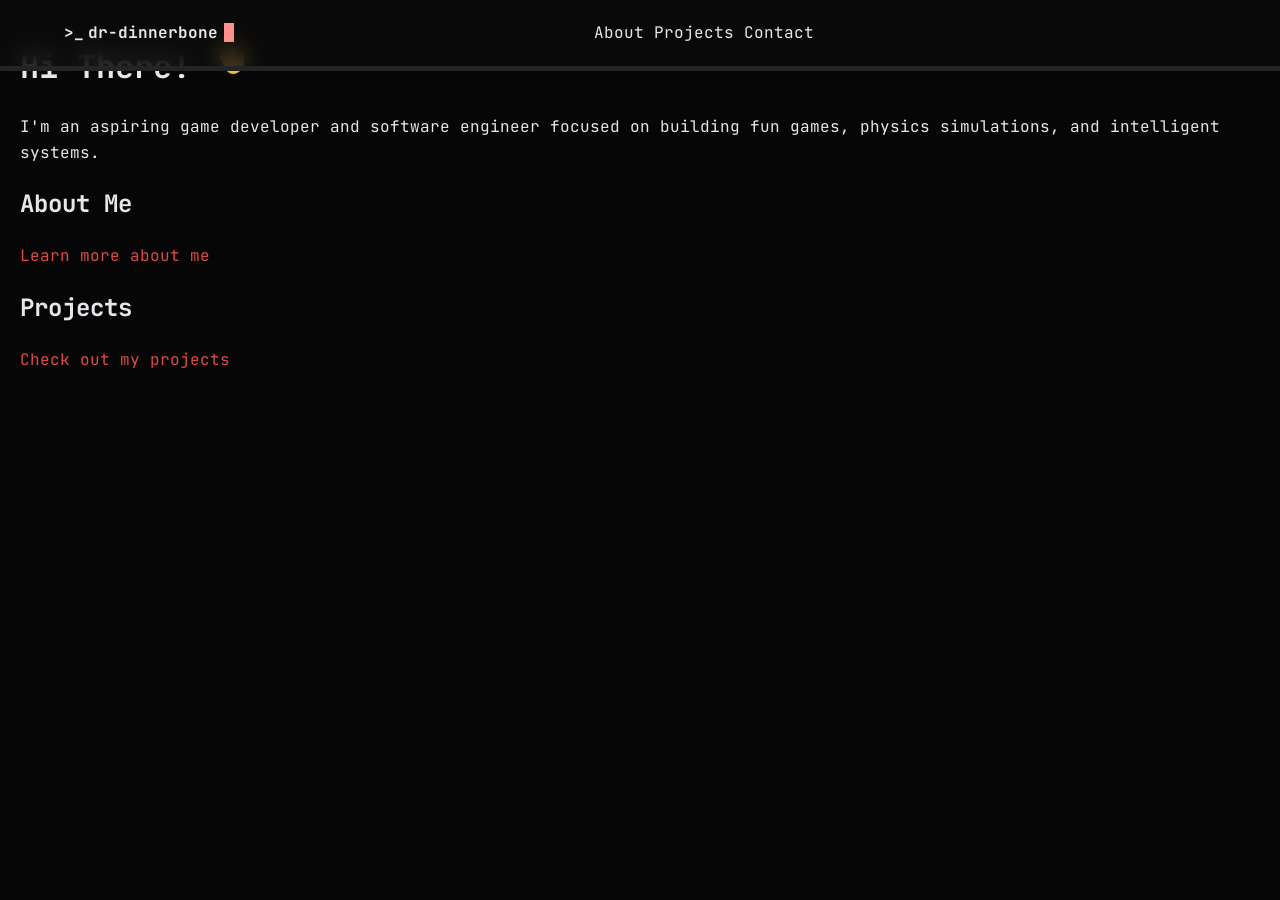
==== index.html @ b322419d "Do work" ====
<!DOCTYPE html>
<html lang="en">
<head>
    <meta charset="UTF-8">
    <meta name="viewport" content="width=device-width, initial-scale=1.0">
    <link rel="preconnect" href="https://googleapis.com">
    <link rel="preconnect" href="https://gstatic.com" crossorigin>
    <link href="https://fonts.googleapis.com/css2?family=JetBrains+Mono:ital,wght@0,100..800;1,100..800&display=swap" rel="stylesheet">
    <link rel="stylesheet" href="styles.css">
    <title>Home</title>
</head>
<nav class="navbar">
    <div class="nav-container">
        
        <a href="/" class="logo">>_ <span>dr-dinnerbone</span></a>
                
        <div id="nav-links">
            <a href="/about/">About</a>
            <a href="/projects/">Projects</a>
            <a href="/contact/">Contact</a>
        </div>
        
    </div>
</nav>
<body>
    <h1 >Hi There! <img src="images/waving.gif" alt="Hi" width="35">
    </h1>
    <p>
        I'm an aspiring game developer and software engineer focused on building fun games, physics simulations, and intelligent systems. 
    </p>
    <h2>About Me</h2>
    <a href="/about/">Learn more about me</a>
    <h2>Projects</h2>
    <a href="/projects/">Check out my projects</a>
</body>
</html>
---- styles.css ----
body {
    background-color: #060606;

    color: #E5E7EB;
    font-family: "Jetbrains Mono", monospace;
    font-size: 16px;
    line-height: 1.6;
    
    text-align: left;
    margin: 0;
    padding: 20px;
}
a {
    color: #DD4A4A;
    text-decoration: none;
    transition: color 0.3s ease;
}
a:visited {
    color: #FF8E8E;
}
a:hover {
    color: #FF6B6B;
    text-decoration: underline;
}
.navbar {
    width: 100%;
    position: fixed;
    top: 0;
    left: 0;
    z-index: 1000; /* Keeps it in front of all scrolling content */
    
    background-color: rgba(12, 12, 12, 0.7);
    backdrop-filter: blur(12px);
    -webkit-backdrop-filter: blur(12px);
    
    border-bottom: 5px solid #242424;
}
.nav-container {
    width: 100%;
    max-width: 1440px;
    margin: 0 auto;
    padding: 20px 64px;
    position: relative;
    
    display: flex;
    justify-content: center;
    align-items: center;
}
.logo {
    position: absolute;
    left: 64px;
    text-decoration: none;
    font-weight: bold;
    color: #E5E7EB;
    display: inline-flex;
    align-items: center;
}
.logo span {
    color: #E5E7EB;
    font-weight: bold;
    margin-left: 4px;
}
.logo:hover{
    text-decoration: none;
}
#nav-links a, 
#nav-links a:visited {
    color: #E5E7EB !important;
    text-decoration: none;
}
#nav-links a:hover {
    color: #FF6B6B !important;
}
.logo::after {
    content: "";
    display: inline-block;
    width: 10px;
    height: 1.2rem;
    background-color: #FF8E8E;
    margin-left: 6px;
    
    animation: cursor 1s steps(1) infinite;
}
@keyframes cursor {
    0%, 100% {
        background-color: #FF8E8E;
    }
    50% {
        background-color: transparent; 
    }
}
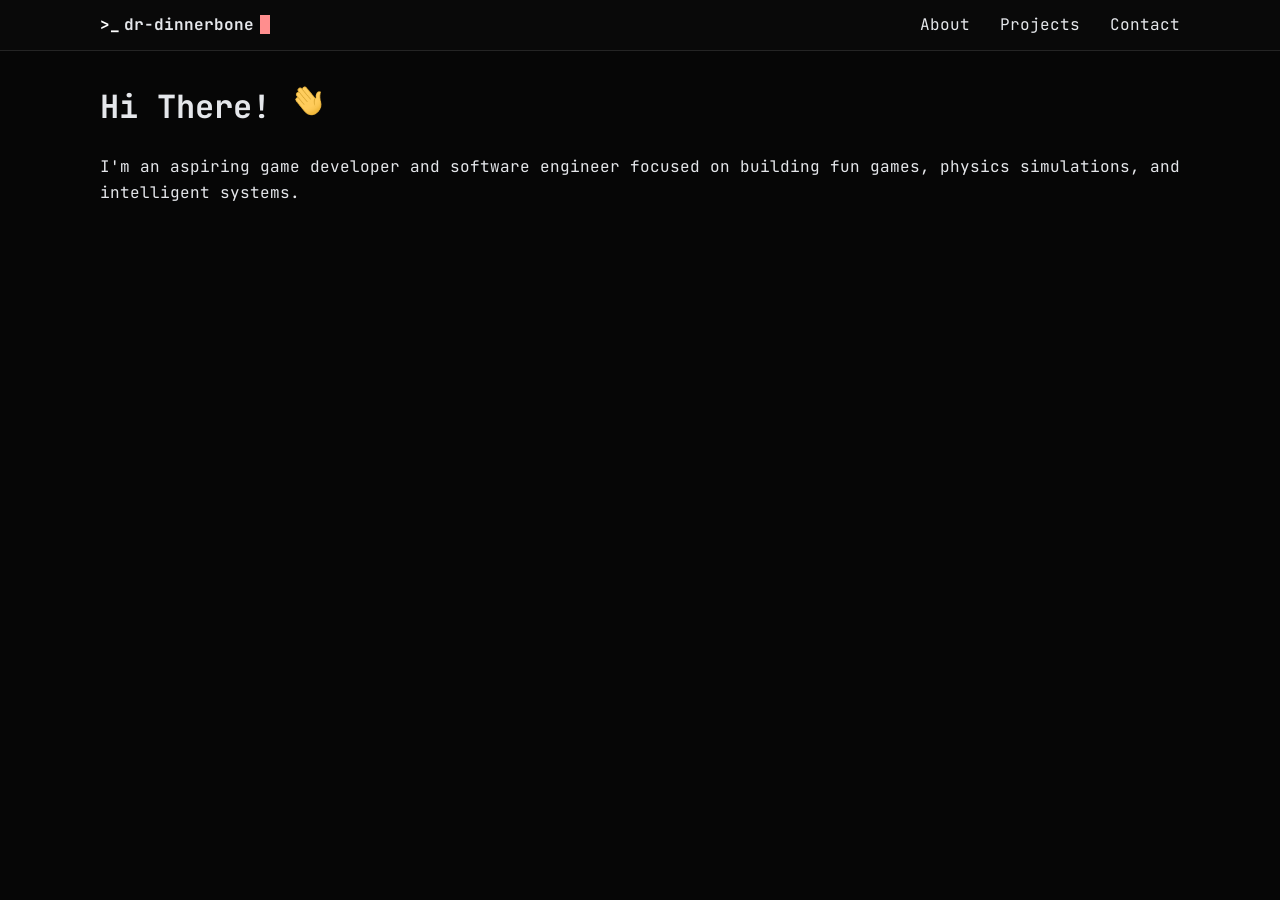
==== commit efe28a02: "Fix navbar and stuff" ====
--- a/index.html
+++ b/index.html
@@ -23,14 +23,11 @@
     </div>
 </nav>
 <body>
-    <h1 >Hi There! <img src="images/waving.gif" alt="Hi" width="35">
-    </h1>
-    <p>
+    <div class="container">
+        <h1>Hi There! <img src="images/waving.gif" alt="Hi" width="35"></h1>
+        <p>
         I'm an aspiring game developer and software engineer focused on building fun games, physics simulations, and intelligent systems. 
-    </p>
-    <h2>About Me</h2>
-    <a href="/about/">Learn more about me</a>
-    <h2>Projects</h2>
-    <a href="/projects/">Check out my projects</a>
+        </p>
+    </div>
 </body>
 </html> 
--- a/styles.css
+++ b/styles.css
@@ -33,25 +33,25 @@
     backdrop-filter: blur(12px);
     -webkit-backdrop-filter: blur(12px);
     
-    border-bottom: 5px solid #242424;
+    border-bottom: 1px solid #242424;
 }
 .nav-container {
     width: 100%;
-    max-width: 1440px;
-    margin: 0 auto;
-    padding: 20px 64px;
+    max-width: 1080px;  
+    margin: 0 auto;     
+    padding: 12px 20px; 
     position: relative;
     
     display: flex;
-    justify-content: center;
+    justify-content: space-between;
     align-items: center;
 }
 .logo {
     position: absolute;
-    left: 64px;
+    left: 20px;
     text-decoration: none;
     font-weight: bold;
-    color: #E5E7EB;
+    color: #ffffff;
     display: inline-flex;
     align-items: center;
 }
@@ -71,6 +71,11 @@
 #nav-links a:hover {
     color: #FF6B6B !important;
 }
+#nav-links {
+    display: flex;
+    gap: 30px; 
+    margin-left: auto; 
+}
 .logo::after {
     content: "";
     display: inline-block;
@@ -81,6 +86,12 @@
     
     animation: cursor 1s steps(1) infinite;
 }
+.container {
+    max-width: 1080px;
+    margin: 0 auto;
+    padding: 20px;
+    margin-top: 20px;
+}
 @keyframes cursor {
     0%, 100% {
         background-color: #FF8E8E;
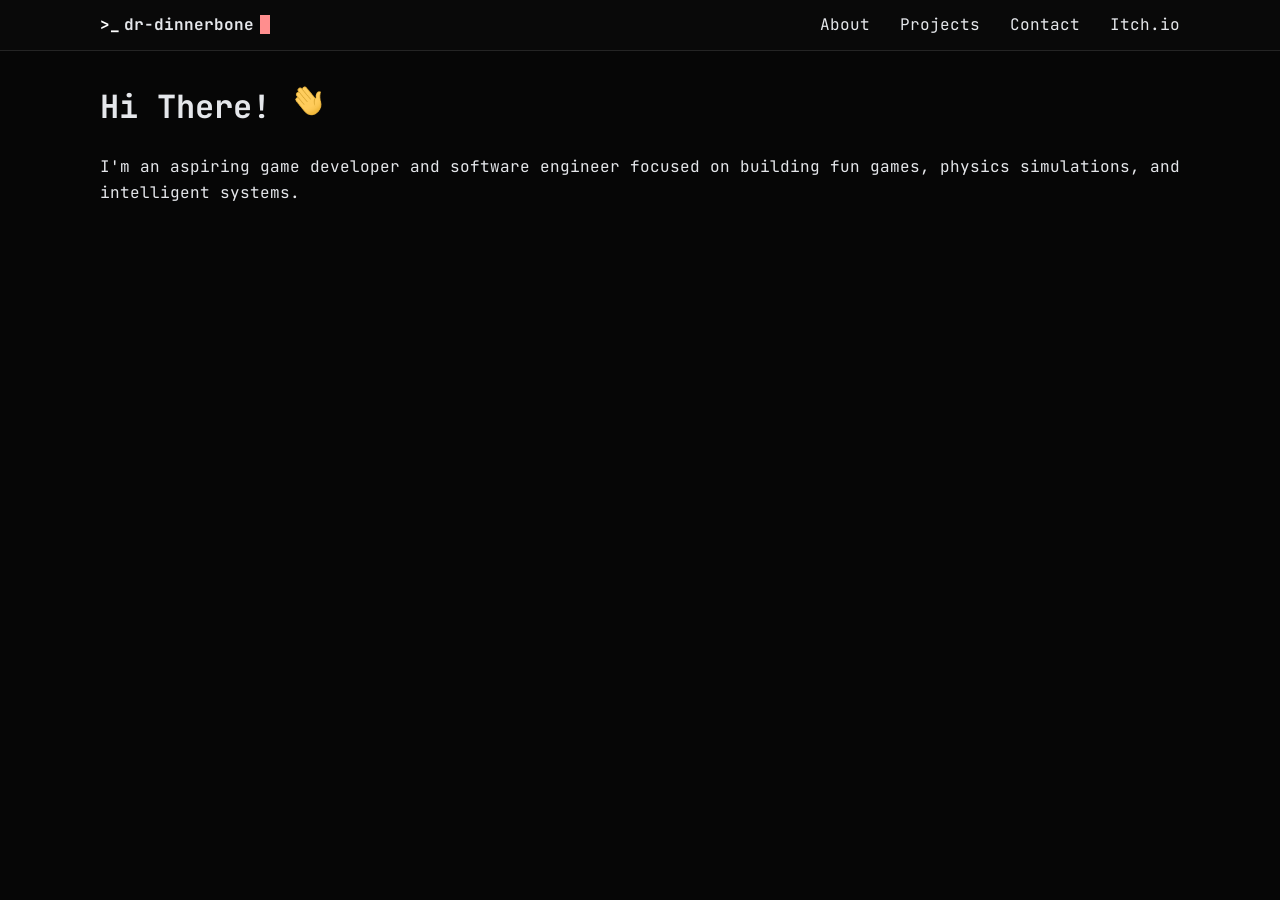
==== commit 13b5f507: "Add Itch.io to navbar" ====
--- a/index.html
+++ b/index.html
@@ -18,6 +18,7 @@
             <a href="/about/">About</a>
             <a href="/projects/">Projects</a>
             <a href="/contact/">Contact</a>
+            <a href="https://drdinnerbone.itch.io/">Itch.io</a>
         </div>
         
     </div>
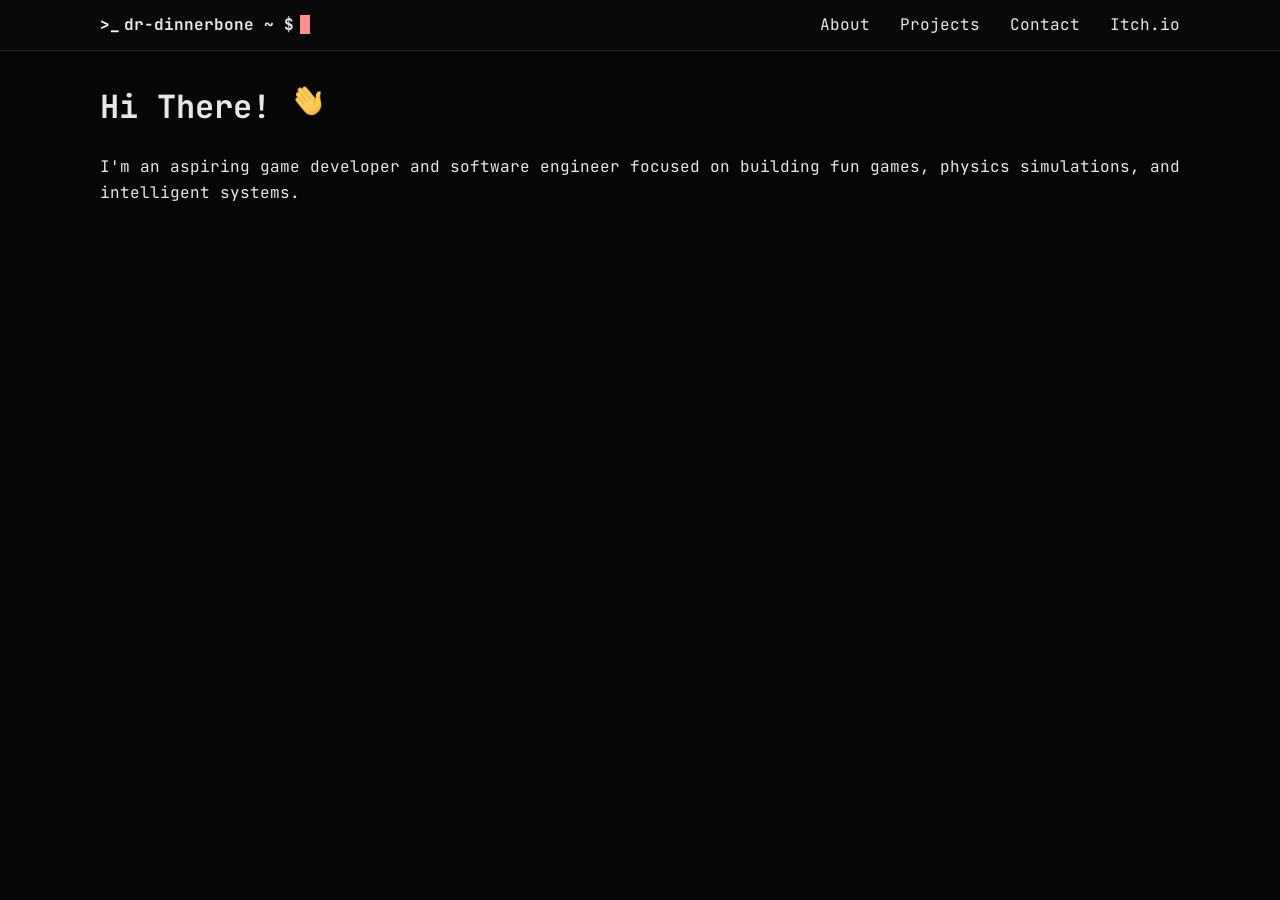
==== commit 4ac34e5b: "Update logo name to follow naming convention" ====
--- a/index.html
+++ b/index.html
@@ -12,7 +12,7 @@
 <nav class="navbar">
     <div class="nav-container">
         
-        <a href="/" class="logo">>_ <span>dr-dinnerbone</span></a>
+        <a href="/" class="logo">>_ <span>dr-dinnerbone ~ $</span></a>
                 
         <div id="nav-links">
             <a href="/about/">About</a>
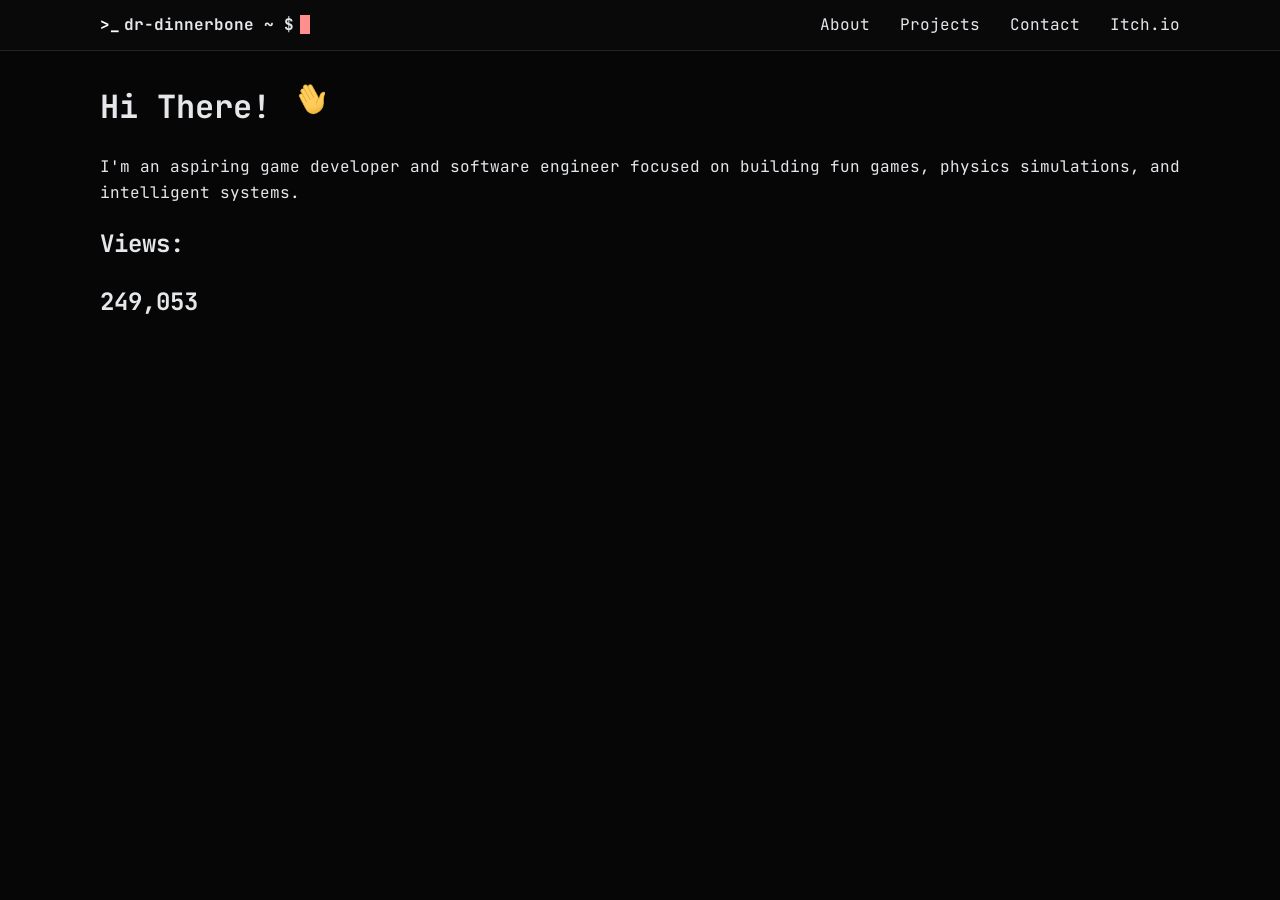
==== commit a6215cb0: "Add view counter" ====
--- a/index.html
+++ b/index.html
@@ -7,6 +7,7 @@
     <link rel="preconnect" href="https://gstatic.com" crossorigin>
     <link href="https://fonts.googleapis.com/css2?family=JetBrains+Mono:ital,wght@0,100..800;1,100..800&display=swap" rel="stylesheet">
     <link rel="stylesheet" href="styles.css">
+    <script src="script.js" defer></script>
     <title>Home</title>
 </head>
 <nav class="navbar">
@@ -29,6 +30,8 @@
         <p>
         I'm an aspiring game developer and software engineer focused on building fun games, physics simulations, and intelligent systems. 
         </p>
+        <h2>Views: </h2>
+        <h2 id="views">362547</h2>
     </div>
 </body>
 </html> 
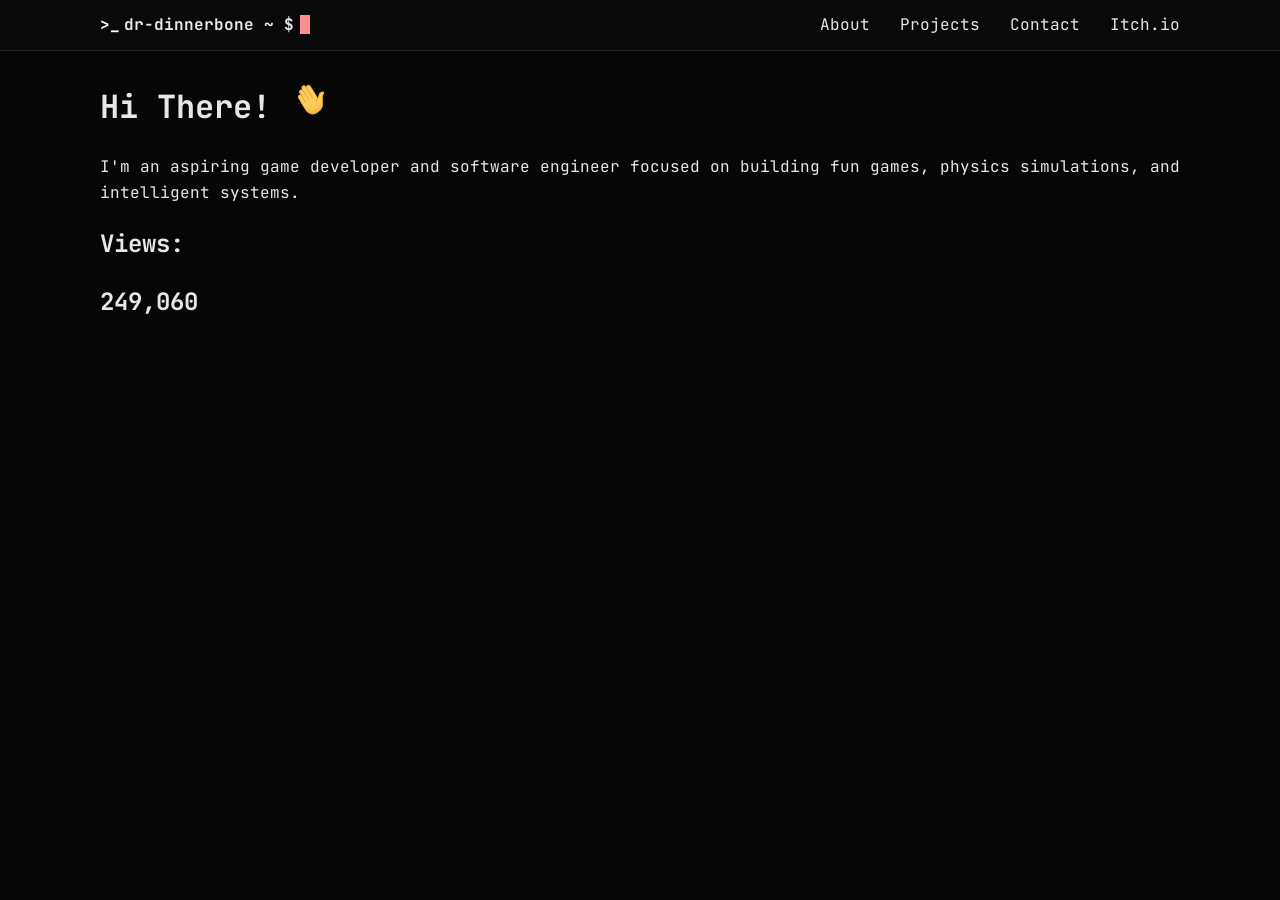
==== commit de0814be: "Add sans fight" ====
--- a/index.html
+++ b/index.html
@@ -32,6 +32,7 @@
         </p>
         <h2>Views: </h2>
         <h2 id="views">362547</h2>
+        <iframe src="https://sans-simulator.github.io/c2-sans-fight/" width="100%" height="500px" style="border:none;"></iframe>
     </div>
 </body>
 </html> 
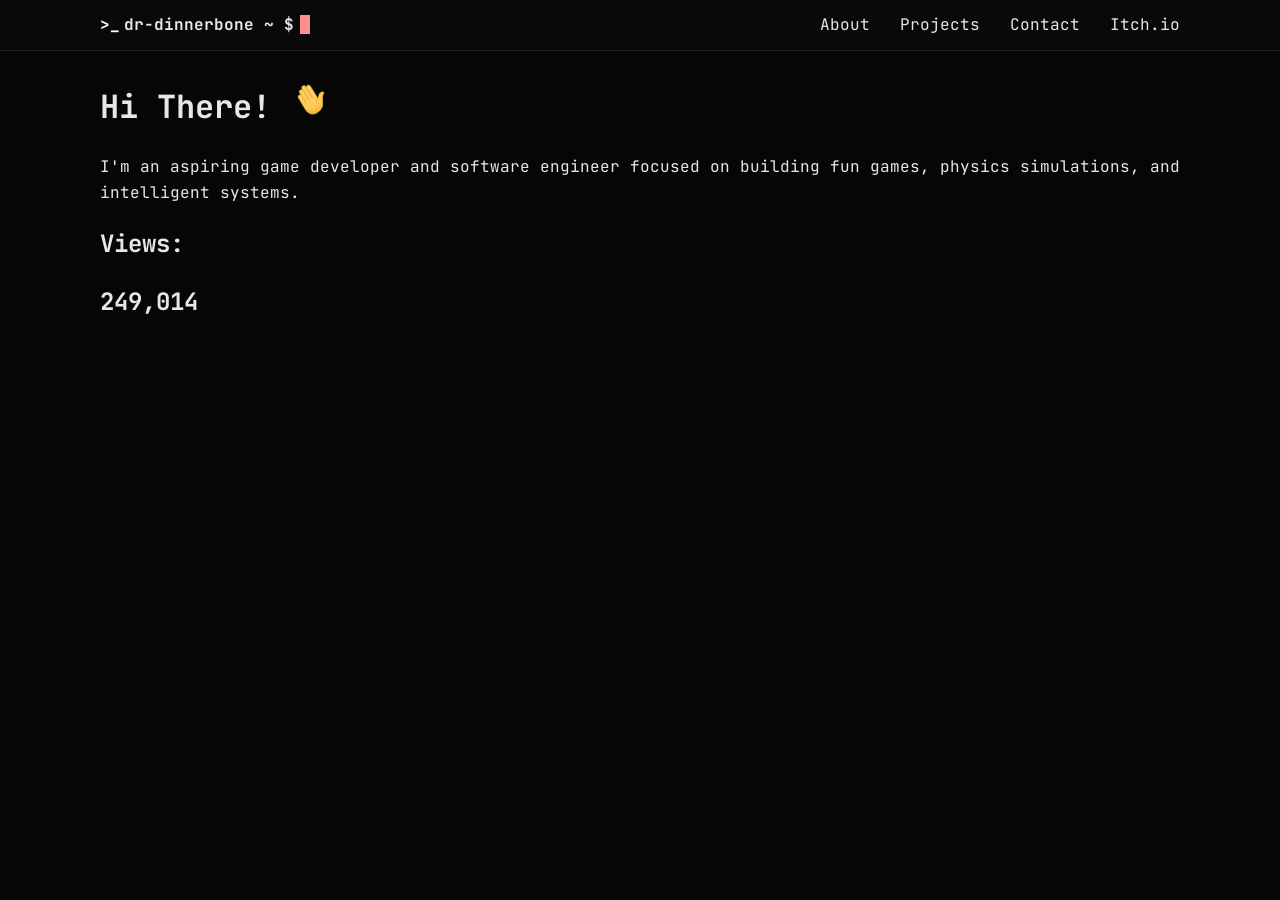
==== commit cc64db8a: "change some stuff" ====
--- a/index.html
+++ b/index.html
@@ -31,7 +31,7 @@
         I'm an aspiring game developer and software engineer focused on building fun games, physics simulations, and intelligent systems. 
         </p>
         <h2>Views: </h2>
-        <h2 id="views">362547</h2>
+        <h2 id="views">248102</h2>
         <iframe src="https://sans-simulator.github.io/c2-sans-fight/" width="100%" height="500px" style="border:none;"></iframe>
     </div>
 </body>
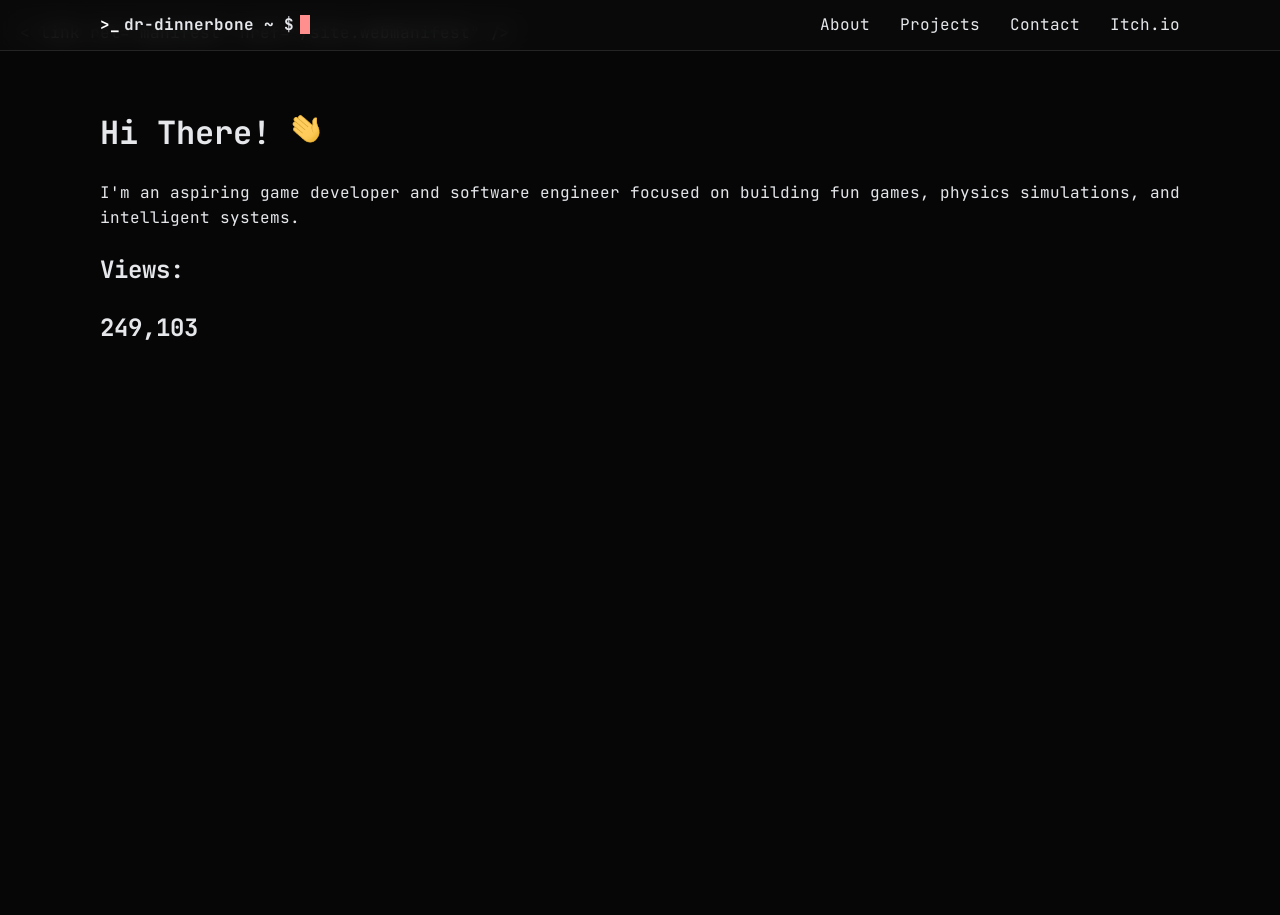
==== commit 6f769fa4: "Add favicon" ====
--- a/index.html
+++ b/index.html
@@ -3,6 +3,14 @@
 <head>
     <meta charset="UTF-8">
     <meta name="viewport" content="width=device-width, initial-scale=1.0">
+
+    <link rel="icon" type="image/png" href="/favicon-96x96.png" sizes="96x96" />
+    <link rel="icon" type="image/svg+xml" href="/favicon.svg" />
+    <link rel="shortcut icon" href="/favicon.ico" />
+    <link rel="apple-touch-icon" sizes="180x180" href="/apple-touch-icon.png" />
+    <meta name="apple-mobile-web-app-title" content="dr-dinnerbone.github.io" />
+<   link rel="manifest" href="/site.webmanifest" />
+
     <link rel="preconnect" href="https://googleapis.com">
     <link rel="preconnect" href="https://gstatic.com" crossorigin>
     <link href="https://fonts.googleapis.com/css2?family=JetBrains+Mono:ital,wght@0,100..800;1,100..800&display=swap" rel="stylesheet">
